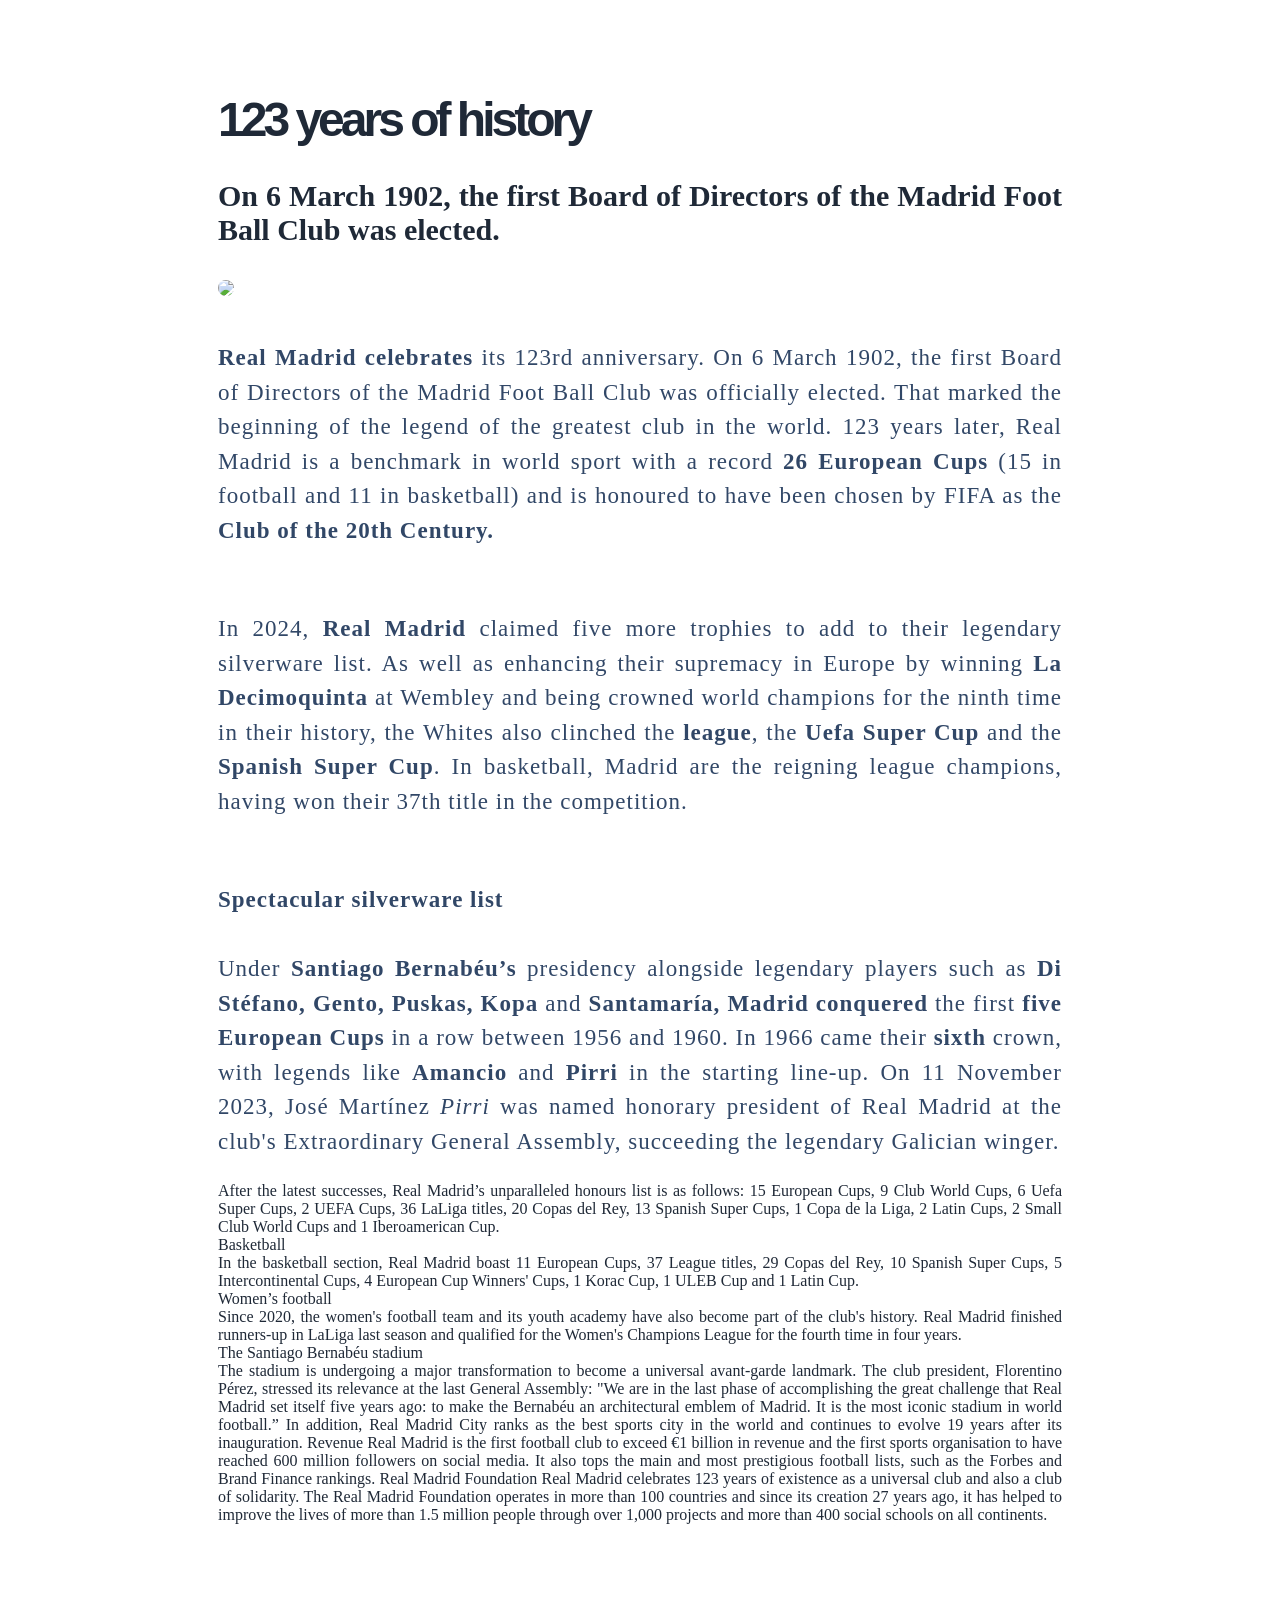
==== index.html @ 3b5fd8b2 "first commit" ====
<!DOCTYPE html>
<html lang="en">
<head>
    <meta charset="UTF-8">
    <meta name="viewport" content="width=device-width, initial-scale=1.0">
    <title>REAL MADRID</title>
    <style>
        *{
            background-color:white;
        }
        .hi{
            margin:20px 170px 20px 170px;
            padding: 40px;
            text-align: justify;
            color: #1F2937;
        }
        img{
            text-align: center;
            border-radius: 40px;
            width: 830px;

        }
        p{
            font-size: 23px;
            color: #314767;
            letter-spacing: 1px;
            min-height:100px ;
            line-height: 1.5;
        }
    </style>
</head>
<body>
    <div class="hi">
        <h1 style="font-size: 50px;font-family: 'Arial', sans-serif;font-weight: 800;letter-spacing: -4px;font-size: 48px;">123 years of history</h1>
        <h2 style="font-size: 30px;">
On 6 March 1902, the first Board of Directors of the Madrid Foot Ball Club was elected.</h1>
        <P><img src="https://assets.realmadrid.com/is/image/realmadrid/ND-COPAS-DE-EUROPA-DECIMOQUINTA-SALA-DE-JUNTAS_2PC9815?$Desktop$&fit=wrap&wid=1440"><br><br>
        <strong>Real Madrid celebrates</strong> its 123rd anniversary. On 6 March 1902, the first Board of Directors of the Madrid Foot Ball Club was officially elected. That marked the beginning of the legend of the greatest club in the world. 123 years later, Real Madrid is a benchmark in world sport with a record <strong>26 European Cups</strong> (15 in football and 11 in basketball) and is honoured to have been chosen by FIFA as the <strong>Club of the 20th Century.</strong></P><br>


<p>In 2024, <strong>Real Madrid</strong> claimed five more trophies to add to their legendary silverware list. As well as enhancing their supremacy in Europe by winning <strong>La Decimoquinta</strong> at Wembley and being crowned world champions for the ninth time in their history, the Whites also clinched the <strong>league</strong>, the <strong>Uefa Super Cup</strong> and the <strong>Spanish Super Cup</strong>. In basketball, Madrid are the reigning league champions, having won their 37th title in the competition.</p><br>
 
<p><strong>Spectacular silverware list</strong><br><br>
Under <strong>Santiago Bernabéu’s</strong> presidency alongside legendary players such as <strong>Di Stéfano, Gento, Puskas, Kopa</strong> and <strong>Santamaría, Madrid conquered</strong> the first <strong>five European Cups</strong> in a row between 1956 and 1960. In 1966 came their <strong>sixth</strong> crown, with legends like <strong>Amancio</strong> and <strong>Pirri</strong> in the starting line-up. On 11 November 2023, José Martínez <em>Pirri</em> was named honorary president of Real Madrid at the club's Extraordinary General Assembly, succeeding the legendary Galician winger.</p>

After the latest successes, Real Madrid’s unparalleled honours list is as follows: 15 European Cups, 9 Club World Cups, 6 Uefa Super Cups, 2 UEFA Cups, 36 LaLiga titles, 20 Copas del Rey, 13 Spanish Super Cups, 1 Copa de la Liga, 2 Latin Cups, 2 Small Club World Cups and 1 Iberoamerican Cup.<br>
 
Basketball<br>
In the basketball section, Real Madrid boast 11 European Cups, 37 League titles, 29 Copas del Rey, 10 Spanish Super Cups, 5 Intercontinental Cups, 4 European Cup Winners' Cups, 1 Korac Cup, 1 ULEB Cup and 1 Latin Cup.<br>
 
Women’s football<br>
Since 2020, the women's football team and its youth academy have also become part of the club's history. Real Madrid finished runners-up in LaLiga last season and qualified for the Women's Champions League for the fourth time in four years.<br>

The Santiago Bernabéu stadium<br>
The stadium is undergoing a major transformation to become a universal avant-garde landmark. The club president, Florentino Pérez, stressed its relevance at the last General Assembly: "We are in the last phase of accomplishing the great challenge that Real Madrid set itself five years ago: to make the Bernabéu an architectural emblem of Madrid. It is the most iconic stadium in world football.” In addition, Real Madrid City ranks as the best sports city in the world and continues to evolve 19 years after its inauguration.
 
Revenue
Real Madrid is the first football club to exceed €1 billion in revenue and the first sports organisation to have reached 600 million followers on social media. It also tops the main and most prestigious football lists, such as the Forbes and Brand Finance rankings.

Real Madrid Foundation
Real Madrid celebrates 123 years of existence as a universal club and also a club of solidarity. The Real Madrid Foundation operates in more than 100 countries and since its creation 27 years ago, it has helped to improve the lives of more than 1.5 million people through over 1,000 projects and more than 400 social schools on all continents.
</P>
    </div>
</body>
</html>
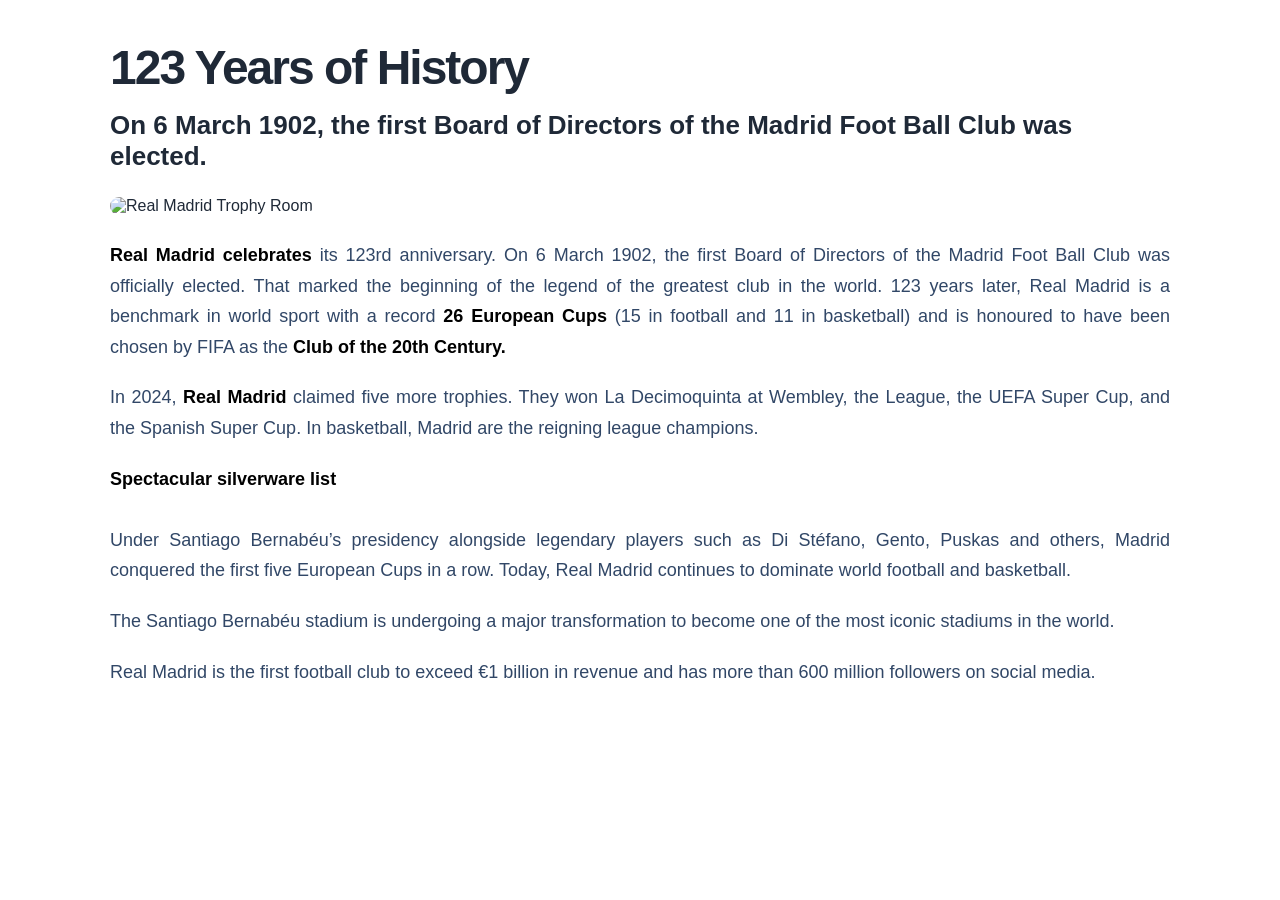
==== commit 85068fa9: "mobile responsive" ====
--- a/index.html
+++ b/index.html
@@ -3,63 +3,123 @@
 <head>
     <meta charset="UTF-8">
     <meta name="viewport" content="width=device-width, initial-scale=1.0">
-    <title>REAL MADRID</title>
+    <title>Real Madrid</title>
+
     <style>
         *{
-            background-color:white;
+            margin: 0;
+            padding: 0;
+            box-sizing: border-box;
         }
-        .hi{
-            margin:20px 170px 20px 170px;
-            padding: 40px;
-            text-align: justify;
+
+        body{
+            font-family: Arial, sans-serif;
+            background-color: white;
             color: #1F2937;
         }
+
+        .container{
+            max-width: 1100px;
+            margin: 20px auto;
+            padding: 20px;
+        }
+
+        h1{
+            font-size: 48px;
+            font-weight: 800;
+            letter-spacing: -2px;
+            margin-bottom: 15px;
+        }
+
+        h2{
+            font-size: 26px;
+            margin-bottom: 25px;
+        }
+
         img{
-            text-align: center;
-            border-radius: 40px;
-            width: 830px;
+            width: 100%;
+            height: auto;
+            border-radius: 20px;
+            margin-bottom: 25px;
+        }
 
+        p{
+            font-size: 18px;
+            line-height: 1.7;
+            margin-bottom: 20px;
+            color: #314767;
+            text-align: justify;
         }
-        p{
-            font-size: 23px;
-            color: #314767;
-            letter-spacing: 1px;
-            min-height:100px ;
-            line-height: 1.5;
+
+        strong{
+            color: #000;
         }
+
+        /* Mobile Responsive */
+        @media (max-width: 600px){
+
+            h1{
+                font-size: 30px;
+                letter-spacing: -1px;
+            }
+
+            h2{
+                font-size: 20px;
+            }
+
+            p{
+                font-size: 16px;
+            }
+        }
+
     </style>
 </head>
+
 <body>
-    <div class="hi">
-        <h1 style="font-size: 50px;font-family: 'Arial', sans-serif;font-weight: 800;letter-spacing: -4px;font-size: 48px;">123 years of history</h1>
-        <h2 style="font-size: 30px;">
-On 6 March 1902, the first Board of Directors of the Madrid Foot Ball Club was elected.</h1>
-        <P><img src="https://assets.realmadrid.com/is/image/realmadrid/ND-COPAS-DE-EUROPA-DECIMOQUINTA-SALA-DE-JUNTAS_2PC9815?$Desktop$&fit=wrap&wid=1440"><br><br>
-        <strong>Real Madrid celebrates</strong> its 123rd anniversary. On 6 March 1902, the first Board of Directors of the Madrid Foot Ball Club was officially elected. That marked the beginning of the legend of the greatest club in the world. 123 years later, Real Madrid is a benchmark in world sport with a record <strong>26 European Cups</strong> (15 in football and 11 in basketball) and is honoured to have been chosen by FIFA as the <strong>Club of the 20th Century.</strong></P><br>
 
+<div class="container">
 
-<p>In 2024, <strong>Real Madrid</strong> claimed five more trophies to add to their legendary silverware list. As well as enhancing their supremacy in Europe by winning <strong>La Decimoquinta</strong> at Wembley and being crowned world champions for the ninth time in their history, the Whites also clinched the <strong>league</strong>, the <strong>Uefa Super Cup</strong> and the <strong>Spanish Super Cup</strong>. In basketball, Madrid are the reigning league champions, having won their 37th title in the competition.</p><br>
- 
-<p><strong>Spectacular silverware list</strong><br><br>
-Under <strong>Santiago Bernabéu’s</strong> presidency alongside legendary players such as <strong>Di Stéfano, Gento, Puskas, Kopa</strong> and <strong>Santamaría, Madrid conquered</strong> the first <strong>five European Cups</strong> in a row between 1956 and 1960. In 1966 came their <strong>sixth</strong> crown, with legends like <strong>Amancio</strong> and <strong>Pirri</strong> in the starting line-up. On 11 November 2023, José Martínez <em>Pirri</em> was named honorary president of Real Madrid at the club's Extraordinary General Assembly, succeeding the legendary Galician winger.</p>
+    <h1>123 Years of History</h1>
 
-After the latest successes, Real Madrid’s unparalleled honours list is as follows: 15 European Cups, 9 Club World Cups, 6 Uefa Super Cups, 2 UEFA Cups, 36 LaLiga titles, 20 Copas del Rey, 13 Spanish Super Cups, 1 Copa de la Liga, 2 Latin Cups, 2 Small Club World Cups and 1 Iberoamerican Cup.<br>
- 
-Basketball<br>
-In the basketball section, Real Madrid boast 11 European Cups, 37 League titles, 29 Copas del Rey, 10 Spanish Super Cups, 5 Intercontinental Cups, 4 European Cup Winners' Cups, 1 Korac Cup, 1 ULEB Cup and 1 Latin Cup.<br>
- 
-Women’s football<br>
-Since 2020, the women's football team and its youth academy have also become part of the club's history. Real Madrid finished runners-up in LaLiga last season and qualified for the Women's Champions League for the fourth time in four years.<br>
+    <h2>
+        On 6 March 1902, the first Board of Directors of the Madrid Foot Ball Club was elected.
+    </h2>
 
-The Santiago Bernabéu stadium<br>
-The stadium is undergoing a major transformation to become a universal avant-garde landmark. The club president, Florentino Pérez, stressed its relevance at the last General Assembly: "We are in the last phase of accomplishing the great challenge that Real Madrid set itself five years ago: to make the Bernabéu an architectural emblem of Madrid. It is the most iconic stadium in world football.” In addition, Real Madrid City ranks as the best sports city in the world and continues to evolve 19 years after its inauguration.
- 
-Revenue
-Real Madrid is the first football club to exceed €1 billion in revenue and the first sports organisation to have reached 600 million followers on social media. It also tops the main and most prestigious football lists, such as the Forbes and Brand Finance rankings.
+    <img src="https://assets.realmadrid.com/is/image/realmadrid/ND-COPAS-DE-EUROPA-DECIMOQUINTA-SALA-DE-JUNTAS_2PC9815?$Desktop$&fit=wrap&wid=1440" alt="Real Madrid Trophy Room">
 
-Real Madrid Foundation
-Real Madrid celebrates 123 years of existence as a universal club and also a club of solidarity. The Real Madrid Foundation operates in more than 100 countries and since its creation 27 years ago, it has helped to improve the lives of more than 1.5 million people through over 1,000 projects and more than 400 social schools on all continents.
-</P>
-    </div>
+    <p>
+        <strong>Real Madrid celebrates</strong> its 123rd anniversary. On 6 March 1902, 
+        the first Board of Directors of the Madrid Foot Ball Club was officially elected. 
+        That marked the beginning of the legend of the greatest club in the world. 
+        123 years later, Real Madrid is a benchmark in world sport with a record 
+        <strong>26 European Cups</strong> (15 in football and 11 in basketball) and is honoured 
+        to have been chosen by FIFA as the <strong>Club of the 20th Century.</strong>
+    </p>
+
+    <p>
+        In 2024, <strong>Real Madrid</strong> claimed five more trophies. 
+        They won La Decimoquinta at Wembley, the League, the UEFA Super Cup, 
+        and the Spanish Super Cup. In basketball, Madrid are the reigning league champions.
+    </p>
+
+    <p>
+        <strong>Spectacular silverware list</strong><br><br>
+        Under Santiago Bernabéu’s presidency alongside legendary players such as 
+        Di Stéfano, Gento, Puskas and others, Madrid conquered the first five European Cups in a row.
+        Today, Real Madrid continues to dominate world football and basketball.
+    </p>
+
+    <p>
+        The Santiago Bernabéu stadium is undergoing a major transformation 
+        to become one of the most iconic stadiums in the world.
+    </p>
+
+    <p>
+        Real Madrid is the first football club to exceed €1 billion in revenue 
+        and has more than 600 million followers on social media.
+    </p>
+
+</div>
+
 </body>
 </html>
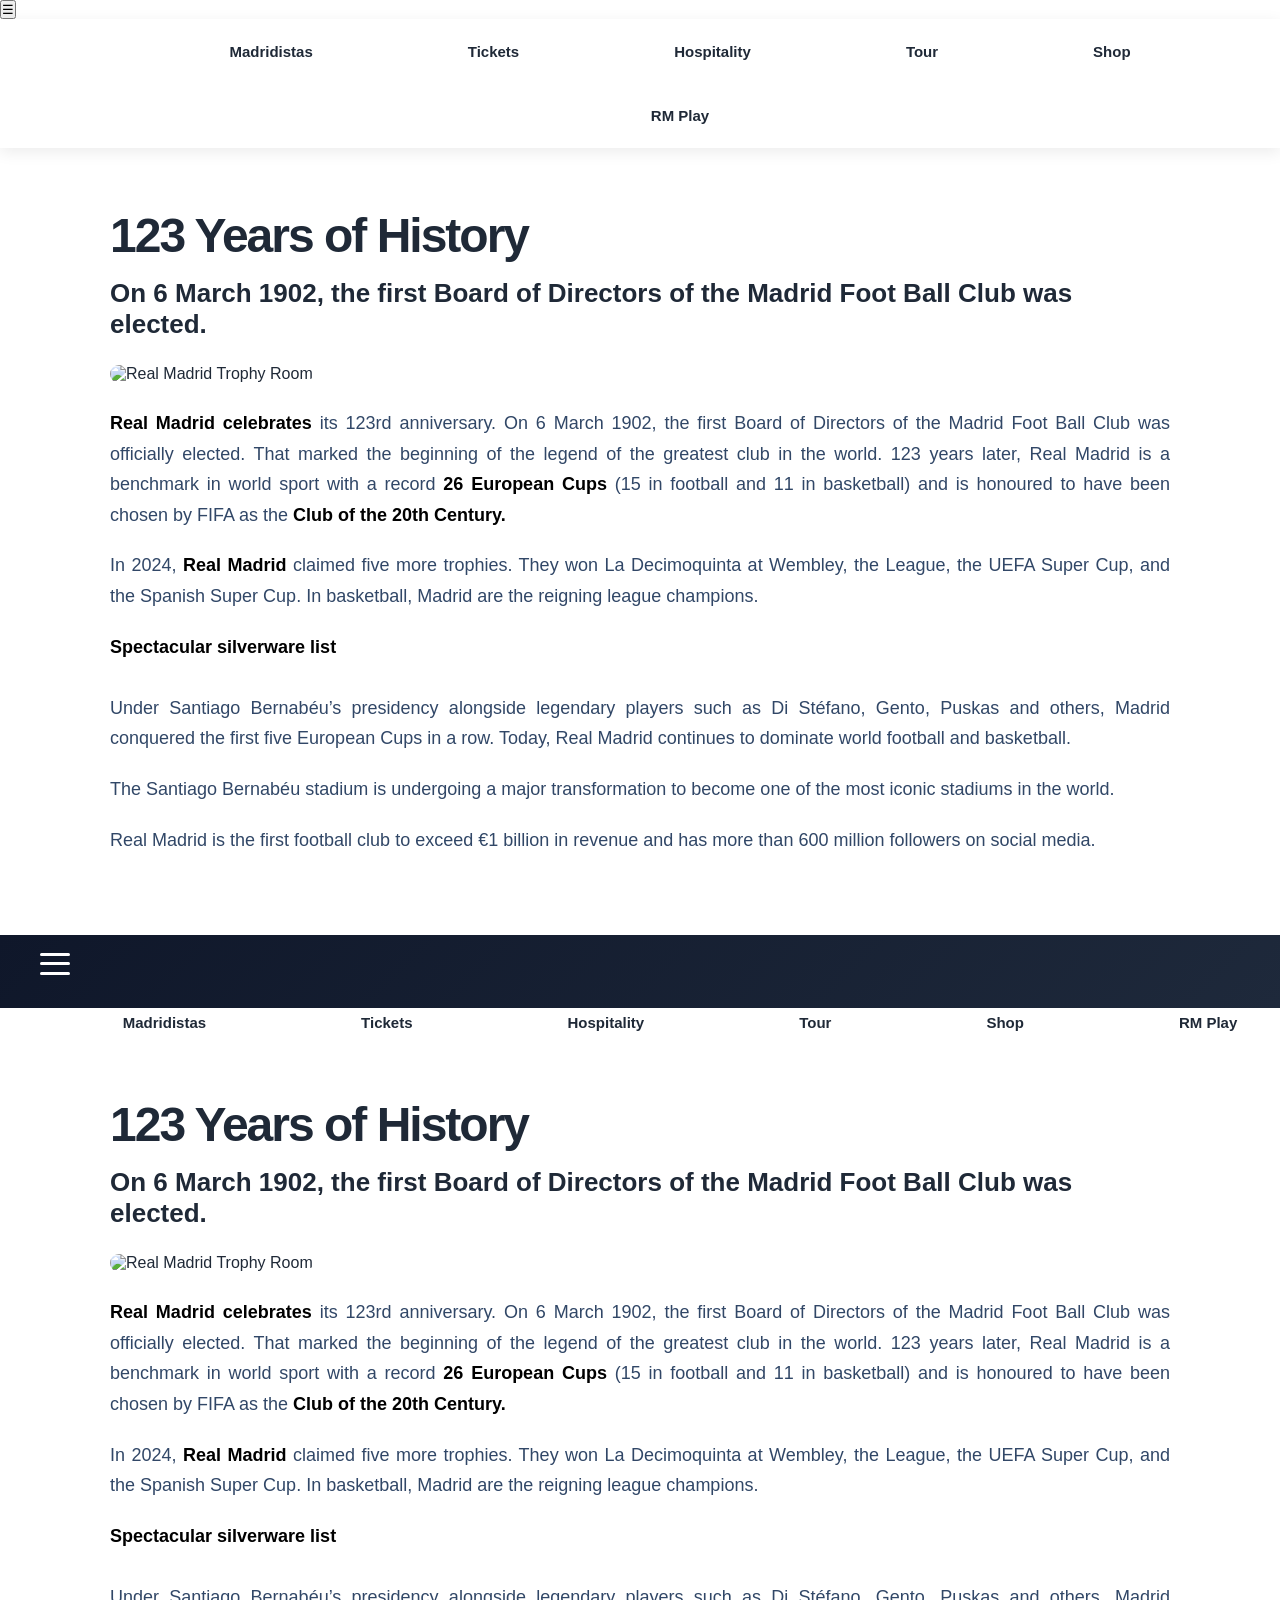
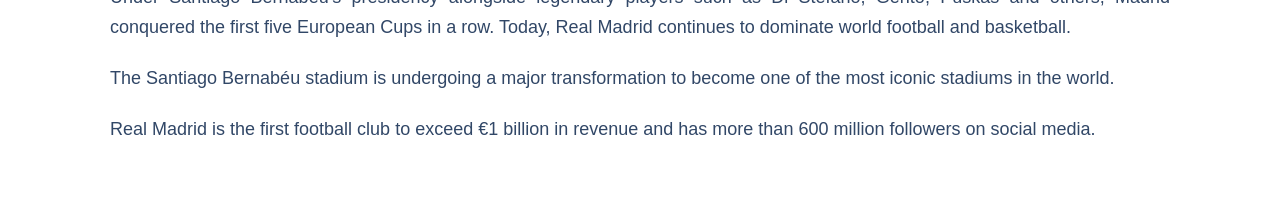
==== commit b019203e: "Add navbar and some animation" ====
--- a/index.html
+++ b/index.html
@@ -4,6 +4,7 @@
     <meta charset="UTF-8">
     <meta name="viewport" content="width=device-width, initial-scale=1.0">
     <title>Real Madrid</title>
+    <link rel="stylesheet" href="CSS/style.css">
 
     <style>
         *{
@@ -76,6 +77,23 @@
 </head>
 
 <body>
+    <header>
+        <button onclick="menu.hidden^=1">☰</button>
+        <ul id="menu" hidden>
+            <li>Home</li>
+            <li>About</li>
+        </ul>
+    </header>
+    <header>
+        <nav>
+            <a href="">Madridistas</a>
+            <a href="">Tickets</a>
+            <a href="">Hospitality</a>
+            <a href="">Tour</a>
+            <a href="">Shop</a>
+            <a href="">RM Play</a>
+        </nav>
+    </header>
 
 <div class="container">
 
@@ -122,4 +140,294 @@
 </div>
 
 </body>
+</html>
+
+
+
+<!DOCTYPE html>
+<html lang="en">
+<head>
+    <meta charset="UTF-8">
+    <meta name="viewport" content="width=device-width, initial-scale=1.0">
+    <title>Real Madrid</title>
+
+    <style>
+        *{
+            margin: 0;
+            padding: 0;
+            box-sizing: border-box;
+        }
+
+        body{
+            font-family: Arial, sans-serif;
+            background-color: white;
+            color: #1F2937;
+        }
+
+        /* ================= HAMBURGER HEADER ================= */
+
+        .top-header{
+            background: linear-gradient(135deg,#0f172a,#1e293b);
+            padding: 18px 40px;
+            position: relative;
+        }
+
+        /* Hidden Checkbox */
+        #menu-toggle{
+            display: none;
+        }
+
+        /* Hamburger Icon */
+        .hamburger{
+            width: 30px;
+            height: 22px;
+            position: relative;
+            cursor: pointer;
+            display: block;
+        }
+
+        .hamburger span{
+            position: absolute;
+            width: 100%;
+            height: 3px;
+            background: white;
+            border-radius: 3px;
+            transition: 0.4s ease;
+        }
+
+        .hamburger span:nth-child(1){
+            top: 0;
+        }
+
+        .hamburger span:nth-child(2){
+            top: 9px;
+        }
+
+        .hamburger span:nth-child(3){
+            bottom: 0;
+        }
+
+        /* Animation to X */
+        #menu-toggle:checked + label .line1{
+            transform: rotate(45deg);
+            top: 9px;
+        }
+
+        #menu-toggle:checked + label .line2{
+            opacity: 0;
+        }
+
+        #menu-toggle:checked + label .line3{
+            transform: rotate(-45deg);
+            bottom: 10px;
+        }
+
+        /* Menu Style */
+        .menu{
+            list-style: none;
+            background: #1e293b;
+            margin-top: 15px;
+            border-radius: 12px;
+            overflow: hidden;
+            max-height: 0;
+            transition: max-height 0.5s ease;
+        }
+
+        .menu li{
+            padding: 15px 20px;
+            color: white;
+            font-weight: 600;
+            border-bottom: 1px solid rgba(255,255,255,0.1);
+            cursor: pointer;
+            transition: 0.3s;
+        }
+
+        .menu li:hover{
+            background: rgba(255,255,255,0.1);
+            padding-left: 30px;
+        }
+
+        #menu-toggle:checked ~ .menu{
+            max-height: 200px;
+        }
+
+        /* ================= NAVBAR (UNCHANGED) ================= */
+
+        header:nth-of-type(2){
+            background: white;
+            padding: 18px 40px;
+            box-shadow: 0 4px 15px rgba(0,0,0,0.08);
+            position: sticky;
+            top: 0;
+            z-index: 1000;
+        }
+
+        nav{
+            display: flex;
+            justify-content: center;
+            gap: 35px;
+            flex-wrap: wrap;
+        }
+
+        nav a{
+            text-decoration: none;
+            color: #1F2937;
+            font-weight: 600;
+            font-size: 15px;
+            position: relative;
+            padding: 6px 0;
+            transition: 0.3s;
+        }
+
+        nav a::after{
+            content: "";
+            position: absolute;
+            left: 0;
+            bottom: -5px;
+            width: 0%;
+            height: 2px;
+            background: #111827;
+            transition: 0.3s;
+        }
+
+        nav a:hover::after{
+            width: 100%;
+        }
+
+        /* ================= MAIN CONTENT ================= */
+
+        .container{
+            max-width: 1100px;
+            margin: 40px auto;
+            padding: 20px;
+        }
+
+        h1{
+            font-size: 48px;
+            font-weight: 800;
+            letter-spacing: -2px;
+            margin-bottom: 15px;
+        }
+
+        h2{
+            font-size: 26px;
+            margin-bottom: 25px;
+        }
+
+        img{
+            width: 100%;
+            height: auto;
+            border-radius: 20px;
+            margin-bottom: 25px;
+        }
+
+        p{
+            font-size: 18px;
+            line-height: 1.7;
+            margin-bottom: 20px;
+            color: #314767;
+            text-align: justify;
+        }
+
+        strong{
+            color: #000;
+        }
+
+        /* ================= MOBILE ================= */
+
+        @media (max-width: 768px){
+
+            h1{
+                font-size: 30px;
+            }
+
+            h2{
+                font-size: 20px;
+            }
+
+            p{
+                font-size: 16px;
+            }
+
+            nav{
+                gap: 18px;
+            }
+        }
+
+    </style>
+</head>
+
+<body>
+
+    <header class="top-header">
+        <input type="checkbox" id="menu-toggle">
+
+        <label for="menu-toggle" class="hamburger">
+            <span class="line1"></span>
+            <span class="line2"></span>
+            <span class="line3"></span>
+        </label>
+
+        <ul class="menu">
+            <li>Home</li>
+            <li>About</li>
+        </ul>
+    </header>
+
+    <header>
+        <nav>
+            <a href="">Madridistas</a>
+            <a href="">Tickets</a>
+            <a href="">Hospitality</a>
+            <a href="">Tour</a>
+            <a href="">Shop</a>
+            <a href="">RM Play</a>
+        </nav>
+    </header>
+
+<div class="container">
+
+    <h1>123 Years of History</h1>
+
+    <h2>
+        On 6 March 1902, the first Board of Directors of the Madrid Foot Ball Club was elected.
+    </h2>
+
+    <img src="https://assets.realmadrid.com/is/image/realmadrid/ND-COPAS-DE-EUROPA-DECIMOQUINTA-SALA-DE-JUNTAS_2PC9815?$Desktop$&fit=wrap&wid=1440" alt="Real Madrid Trophy Room">
+
+    <p>
+        <strong>Real Madrid celebrates</strong> its 123rd anniversary. On 6 March 1902, 
+        the first Board of Directors of the Madrid Foot Ball Club was officially elected. 
+        That marked the beginning of the legend of the greatest club in the world. 
+        123 years later, Real Madrid is a benchmark in world sport with a record 
+        <strong>26 European Cups</strong> (15 in football and 11 in basketball) and is honoured 
+        to have been chosen by FIFA as the <strong>Club of the 20th Century.</strong>
+    </p>
+
+    <p>
+        In 2024, <strong>Real Madrid</strong> claimed five more trophies. 
+        They won La Decimoquinta at Wembley, the League, the UEFA Super Cup, 
+        and the Spanish Super Cup. In basketball, Madrid are the reigning league champions.
+    </p>
+
+    <p>
+        <strong>Spectacular silverware list</strong><br><br>
+        Under Santiago Bernabéu’s presidency alongside legendary players such as 
+        Di Stéfano, Gento, Puskas and others, Madrid conquered the first five European Cups in a row.
+        Today, Real Madrid continues to dominate world football and basketball.
+    </p>
+
+    <p>
+        The Santiago Bernabéu stadium is undergoing a major transformation 
+        to become one of the most iconic stadiums in the world.
+    </p>
+
+    <p>
+        Real Madrid is the first football club to exceed €1 billion in revenue 
+        and has more than 600 million followers on social media.
+    </p>
+
+</div>
+
+</body>
 </html>
--- a/CSS/style.css
+++ b/CSS/style.css
@@ -0,0 +1,5 @@
+nav a {  
+    text-decoration: none;
+    margin-right: 20px;
+    margin-left: 100px;
+}
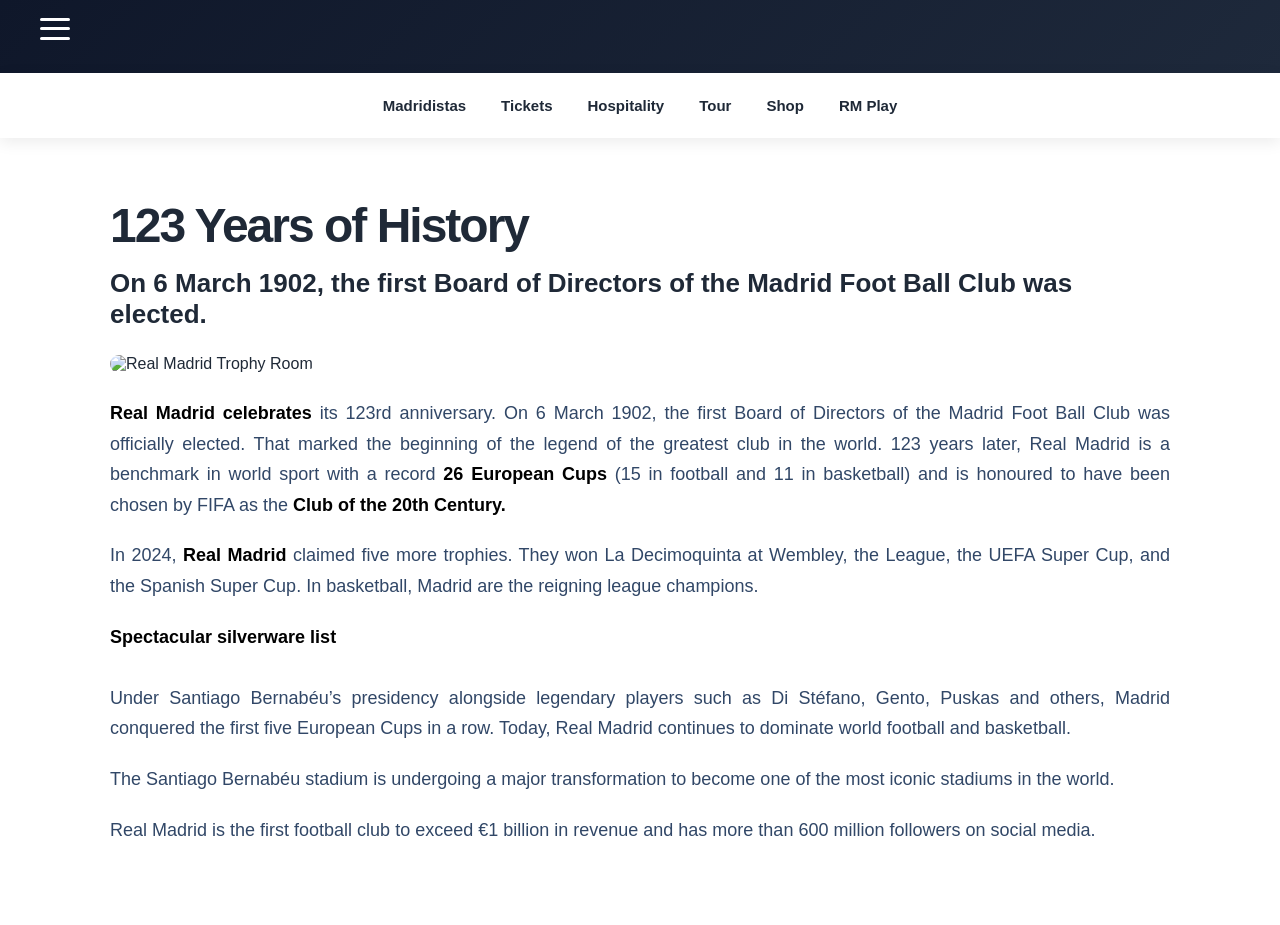
==== commit 23d0c0a4: "first commit" ====
--- a/index.html
+++ b/index.html
@@ -4,7 +4,6 @@
     <meta charset="UTF-8">
     <meta name="viewport" content="width=device-width, initial-scale=1.0">
     <title>Real Madrid</title>
-    <link rel="stylesheet" href="CSS/style.css">
 
     <style>
         *{
@@ -19,9 +18,141 @@
             color: #1F2937;
         }
 
+        /* ================= HAMBURGER HEADER ================= */
+
+        .top-header{
+            background: linear-gradient(135deg,#0f172a,#1e293b);
+            padding: 18px 40px;
+            position: relative;
+        }
+
+        /* Hidden Checkbox */
+        #menu-toggle{
+            display: none;
+        }
+
+        /* Hamburger Icon */
+        .hamburger{
+            width: 30px;
+            height: 22px;
+            position: relative;
+            cursor: pointer;
+            display: block;
+        }
+
+        .hamburger span{
+            position: absolute;
+            width: 100%;
+            height: 3px;
+            background: white;
+            border-radius: 3px;
+            transition: 0.4s ease;
+        }
+
+        .hamburger span:nth-child(1){
+            top: 0;
+        }
+
+        .hamburger span:nth-child(2){
+            top: 9px;
+        }
+
+        .hamburger span:nth-child(3){
+            bottom: 0;
+        }
+
+        /* Animation to X */
+        #menu-toggle:checked + label .line1{
+            transform: rotate(45deg);
+            top: 9px;
+        }
+
+        #menu-toggle:checked + label .line2{
+            opacity: 0;
+        }
+
+        #menu-toggle:checked + label .line3{
+            transform: rotate(-45deg);
+            bottom: 10px;
+        }
+
+        /* Menu Style */
+        .menu{
+            list-style: none;
+            background: #1e293b;
+            margin-top: 15px;
+            border-radius: 12px;
+            overflow: hidden;
+            max-height: 0;
+            transition: max-height 0.5s ease;
+        }
+
+        .menu li{
+            padding: 15px 20px;
+            color: white;
+            font-weight: 600;
+            border-bottom: 1px solid rgba(255,255,255,0.1);
+            cursor: pointer;
+            transition: 0.3s;
+        }
+
+        .menu li:hover{
+            background: rgba(255,255,255,0.1);
+            padding-left: 30px;
+        }
+
+        #menu-toggle:checked ~ .menu{
+            max-height: 200px;
+        }
+
+        /* ================= NAVBAR (UNCHANGED) ================= */
+
+        header:nth-of-type(2){
+            background: white;
+            padding: 18px 40px;
+            box-shadow: 0 4px 15px rgba(0,0,0,0.08);
+            position: sticky;
+            top: 0;
+            z-index: 1000;
+        }
+
+        nav{
+            display: flex;
+            justify-content: center;
+            gap: 35px;
+            flex-wrap: wrap;
+        }
+
+        nav a{
+            text-decoration: none;
+            color: #1F2937;
+            font-weight: 600;
+            font-size: 15px;
+            position: relative;
+            padding: 6px 0;
+            transition: 0.3s;
+        }
+
+        nav a::after{
+            content: "";
+            position: absolute;
+            left: 0;
+            bottom: -5px;
+            width: 0%;
+            height: 2px;
+            background: #111827;
+            transition: 0.3s;
+        }
+
+        nav a:hover::after{
+            width: 100%;
+        }
+
+        /* ================= MAIN CONTENT ================= */
+
         .container{
             max-width: 1100px;
-            margin: 20px auto;
+            margin: 40px auto;
             padding: 20px;
         }
 
@@ -56,12 +187,12 @@
             color: #000;
         }
 
-        /* Mobile Responsive */
-        @media (max-width: 600px){
+        /* ================= MOBILE ================= */
+
+        @media (max-width: 768px){
 
             h1{
                 font-size: 30px;
-                letter-spacing: -1px;
             }
 
             h2{
@@ -71,19 +202,32 @@
             p{
                 font-size: 16px;
             }
+
+            nav{
+                gap: 18px;
+            }
         }
 
     </style>
 </head>
 
 <body>
-    <header>
-        <button onclick="menu.hidden^=1">☰</button>
-        <ul id="menu" hidden>
+
+    <header class="top-header">
+        <input type="checkbox" id="menu-toggle">
+
+        <label for="menu-toggle" class="hamburger">
+            <span class="line1"></span>
+            <span class="line2"></span>
+            <span class="line3"></span>
+        </label>
+
+        <ul class="menu">
             <li>Home</li>
             <li>About</li>
         </ul>
     </header>
+
     <header>
         <nav>
             <a href="">Madridistas</a>
@@ -140,294 +284,4 @@
 </div>
 
 </body>
-</html>
-
-
-
-<!DOCTYPE html>
-<html lang="en">
-<head>
-    <meta charset="UTF-8">
-    <meta name="viewport" content="width=device-width, initial-scale=1.0">
-    <title>Real Madrid</title>
-
-    <style>
-        *{
-            margin: 0;
-            padding: 0;
-            box-sizing: border-box;
-        }
-
-        body{
-            font-family: Arial, sans-serif;
-            background-color: white;
-            color: #1F2937;
-        }
-
-        /* ================= HAMBURGER HEADER ================= */
-
-        .top-header{
-            background: linear-gradient(135deg,#0f172a,#1e293b);
-            padding: 18px 40px;
-            position: relative;
-        }
-
-        /* Hidden Checkbox */
-        #menu-toggle{
-            display: none;
-        }
-
-        /* Hamburger Icon */
-        .hamburger{
-            width: 30px;
-            height: 22px;
-            position: relative;
-            cursor: pointer;
-            display: block;
-        }
-
-        .hamburger span{
-            position: absolute;
-            width: 100%;
-            height: 3px;
-            background: white;
-            border-radius: 3px;
-            transition: 0.4s ease;
-        }
-
-        .hamburger span:nth-child(1){
-            top: 0;
-        }
-
-        .hamburger span:nth-child(2){
-            top: 9px;
-        }
-
-        .hamburger span:nth-child(3){
-            bottom: 0;
-        }
-
-        /* Animation to X */
-        #menu-toggle:checked + label .line1{
-            transform: rotate(45deg);
-            top: 9px;
-        }
-
-        #menu-toggle:checked + label .line2{
-            opacity: 0;
-        }
-
-        #menu-toggle:checked + label .line3{
-            transform: rotate(-45deg);
-            bottom: 10px;
-        }
-
-        /* Menu Style */
-        .menu{
-            list-style: none;
-            background: #1e293b;
-            margin-top: 15px;
-            border-radius: 12px;
-            overflow: hidden;
-            max-height: 0;
-            transition: max-height 0.5s ease;
-        }
-
-        .menu li{
-            padding: 15px 20px;
-            color: white;
-            font-weight: 600;
-            border-bottom: 1px solid rgba(255,255,255,0.1);
-            cursor: pointer;
-            transition: 0.3s;
-        }
-
-        .menu li:hover{
-            background: rgba(255,255,255,0.1);
-            padding-left: 30px;
-        }
-
-        #menu-toggle:checked ~ .menu{
-            max-height: 200px;
-        }
-
-        /* ================= NAVBAR (UNCHANGED) ================= */
-
-        header:nth-of-type(2){
-            background: white;
-            padding: 18px 40px;
-            box-shadow: 0 4px 15px rgba(0,0,0,0.08);
-            position: sticky;
-            top: 0;
-            z-index: 1000;
-        }
-
-        nav{
-            display: flex;
-            justify-content: center;
-            gap: 35px;
-            flex-wrap: wrap;
-        }
-
-        nav a{
-            text-decoration: none;
-            color: #1F2937;
-            font-weight: 600;
-            font-size: 15px;
-            position: relative;
-            padding: 6px 0;
-            transition: 0.3s;
-        }
-
-        nav a::after{
-            content: "";
-            position: absolute;
-            left: 0;
-            bottom: -5px;
-            width: 0%;
-            height: 2px;
-            background: #111827;
-            transition: 0.3s;
-        }
-
-        nav a:hover::after{
-            width: 100%;
-        }
-
-        /* ================= MAIN CONTENT ================= */
-
-        .container{
-            max-width: 1100px;
-            margin: 40px auto;
-            padding: 20px;
-        }
-
-        h1{
-            font-size: 48px;
-            font-weight: 800;
-            letter-spacing: -2px;
-            margin-bottom: 15px;
-        }
-
-        h2{
-            font-size: 26px;
-            margin-bottom: 25px;
-        }
-
-        img{
-            width: 100%;
-            height: auto;
-            border-radius: 20px;
-            margin-bottom: 25px;
-        }
-
-        p{
-            font-size: 18px;
-            line-height: 1.7;
-            margin-bottom: 20px;
-            color: #314767;
-            text-align: justify;
-        }
-
-        strong{
-            color: #000;
-        }
-
-        /* ================= MOBILE ================= */
-
-        @media (max-width: 768px){
-
-            h1{
-                font-size: 30px;
-            }
-
-            h2{
-                font-size: 20px;
-            }
-
-            p{
-                font-size: 16px;
-            }
-
-            nav{
-                gap: 18px;
-            }
-        }
-
-    </style>
-</head>
-
-<body>
-
-    <header class="top-header">
-        <input type="checkbox" id="menu-toggle">
-
-        <label for="menu-toggle" class="hamburger">
-            <span class="line1"></span>
-            <span class="line2"></span>
-            <span class="line3"></span>
-        </label>
-
-        <ul class="menu">
-            <li>Home</li>
-            <li>About</li>
-        </ul>
-    </header>
-
-    <header>
-        <nav>
-            <a href="">Madridistas</a>
-            <a href="">Tickets</a>
-            <a href="">Hospitality</a>
-            <a href="">Tour</a>
-            <a href="">Shop</a>
-            <a href="">RM Play</a>
-        </nav>
-    </header>
-
-<div class="container">
-
-    <h1>123 Years of History</h1>
-
-    <h2>
-        On 6 March 1902, the first Board of Directors of the Madrid Foot Ball Club was elected.
-    </h2>
-
-    <img src="https://assets.realmadrid.com/is/image/realmadrid/ND-COPAS-DE-EUROPA-DECIMOQUINTA-SALA-DE-JUNTAS_2PC9815?$Desktop$&fit=wrap&wid=1440" alt="Real Madrid Trophy Room">
-
-    <p>
-        <strong>Real Madrid celebrates</strong> its 123rd anniversary. On 6 March 1902, 
-        the first Board of Directors of the Madrid Foot Ball Club was officially elected. 
-        That marked the beginning of the legend of the greatest club in the world. 
-        123 years later, Real Madrid is a benchmark in world sport with a record 
-        <strong>26 European Cups</strong> (15 in football and 11 in basketball) and is honoured 
-        to have been chosen by FIFA as the <strong>Club of the 20th Century.</strong>
-    </p>
-
-    <p>
-        In 2024, <strong>Real Madrid</strong> claimed five more trophies. 
-        They won La Decimoquinta at Wembley, the League, the UEFA Super Cup, 
-        and the Spanish Super Cup. In basketball, Madrid are the reigning league champions.
-    </p>
-
-    <p>
-        <strong>Spectacular silverware list</strong><br><br>
-        Under Santiago Bernabéu’s presidency alongside legendary players such as 
-        Di Stéfano, Gento, Puskas and others, Madrid conquered the first five European Cups in a row.
-        Today, Real Madrid continues to dominate world football and basketball.
-    </p>
-
-    <p>
-        The Santiago Bernabéu stadium is undergoing a major transformation 
-        to become one of the most iconic stadiums in the world.
-    </p>
-
-    <p>
-        Real Madrid is the first football club to exceed €1 billion in revenue 
-        and has more than 600 million followers on social media.
-    </p>
-
-</div>
-
-</body>
 </html>
